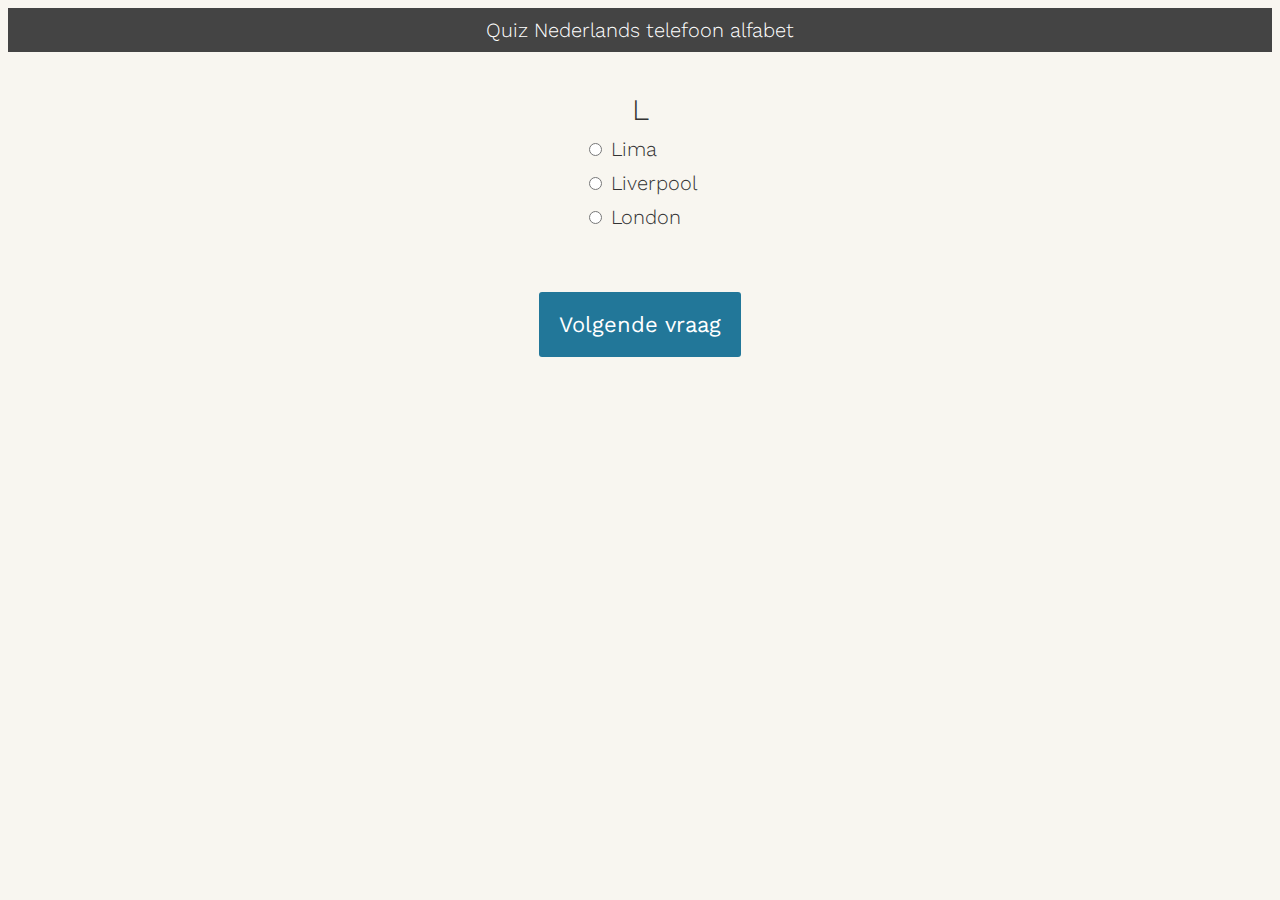
==== telefoonalfabet/telefoonalfabet-internationaal.html @ 58a74a97 "Telefoon alfabet huiswerk quiz" ====
<html>
<head>
    <style>
        @import url(https://fonts.googleapis.com/css?family=Work+Sans:300,600);

body{
	font-size: 20px;
	font-family: 'Work Sans', sans-serif;
	color: #333;
  font-weight: 300;
  text-align: center;
  background-color: #f8f6f0;
}
h1{
  font-weight: 300;
  margin: 0px;
  padding: 10px;
  font-size: 20px;
  background-color: #444;
  color: #fff;
}
.question{
  font-size: 30px;
  margin-bottom: 10px;
}
.answers {
  margin-bottom: 20px;
  text-align: left;
  display: inline-block;
}
.answers label{
  display: block;
  margin-bottom: 10px;
}
button{
  font-family: 'Work Sans', sans-serif;
	font-size: 22px;
	background-color: #279;
	color: #fff;
	border: 0px;
	border-radius: 3px;
	padding: 20px;
	cursor: pointer;
	margin-bottom: 20px;
}
button:hover{
	background-color: #38a;
}

.slide{
  position: absolute;
  left: 0px;
  top: 0px;
  width: 100%;
  z-index: 1;
  opacity: 0;
  transition: opacity 0.5s;
}
.active-slide{
  opacity: 1;
  z-index: 2;
}
.quiz-container{
  position: relative;
  height: 200px;
  margin-top: 40px;
}

    </style>
</head>
<body>
    
    <h1>Quiz Nederlands telefoon alfabet</h1>
<div class="quiz-container">
  <div id="quiz"></div>
</div>
<button id="previous">Vorige vraag</button>
<button id="next">Volgende vraag</button>
<button id="submit">Nakijken</button>
<div id="results"></div>

    <script>
function randomArrayShuffle(array) {
  var currentIndex = array.length, temporaryValue, randomIndex;
  while (0 !== currentIndex) {
    randomIndex = Math.floor(Math.random() * currentIndex);
    currentIndex -= 1;
    temporaryValue = array[currentIndex];
    array[currentIndex] = array[randomIndex];
    array[randomIndex] = temporaryValue;
  }
  return array;
}
        (function(){
  // Functions
  function buildQuiz(){
    // variable to store the HTML output
    const output = [];

    let questions = randomArrayShuffle(myQuestions)

    // for each question...
    questions.forEach(
      (currentQuestion, questionNumber) => {

        // variable to store the list of possible answers
        const answers = [];

        // and for each available answer...
        for(letter in currentQuestion.answers){

          // ...add an HTML radio button
          answers.push(
            `<label>
              <input type="radio" name="question${questionNumber}" value="${letter}">
              ${currentQuestion.answers[letter]}
            </label>`
          );
        }

        const shuffledArray = randomArrayShuffle(answers);
        // add this question and its answers to the output
        output.push(
          `<div class="slide">
            <div class="question"> ${currentQuestion.question} </div>
            <div class="answers"> ${shuffledArray.join("")} </div>
          </div>`
        );
      }
    );

    // finally combine our output list into one string of HTML and put it on the page
    quizContainer.innerHTML = output.join('');
  }

  function showResults(){

    // gather answer containers from our quiz
    const answerContainers = quizContainer.querySelectorAll('.answers');

    // keep track of user's answers
    let numCorrect = 0;

    // for each question...
    myQuestions.forEach( (currentQuestion, questionNumber) => {

      // find selected answer
      const answerContainer = answerContainers[questionNumber];
      const selector = `input[name=question${questionNumber}]:checked`;
      const userAnswer = (answerContainer.querySelector(selector) || {}).value;

      // if answer is correct
      if(userAnswer === currentQuestion.correctAnswer){
        // add to the number of correct answers
        numCorrect++;

        // color the answers green
        answerContainers[questionNumber].style.color = 'lightgreen';
      }
      // if answer is wrong or blank
      else{
        // color the answers red
        answerContainers[questionNumber].style.color = 'red';
      }
    });

    // show number of correct answers out of total
    resultsContainer.innerHTML = `${numCorrect} van ${myQuestions.length}`;
  }

  function showSlide(n) {
    slides[currentSlide].classList.remove('active-slide');
    slides[n].classList.add('active-slide');
    currentSlide = n;
    if(currentSlide === 0){
      previousButton.style.display = 'none';
    }
    else{
      previousButton.style.display = 'inline-block';
    }
    if(currentSlide === slides.length-1){
      nextButton.style.display = 'none';
      submitButton.style.display = 'inline-block';
    }
    else{
      nextButton.style.display = 'inline-block';
      submitButton.style.display = 'none';
    }
  }

  function showNextSlide() {
    showSlide(currentSlide + 1);
  }

  function showPreviousSlide() {
    showSlide(currentSlide - 1);

  }

  // Variables
  var progressBar = document.getElementById("progress-bar");
  var progressPercent = 0;
  const quizContainer = document.getElementById('quiz');
  const resultsContainer = document.getElementById('results');
  const submitButton = document.getElementById('submit');
  const myQuestions = [
            {
                question: "A",
                answers: {
                    a: 'Aaken',
                    b: 'Amsterdam',
                    c: 'Alpha'
                },
                correctAnswer: 'b'
            },
            {
                question: "B",
                answers: {
                    a: 'Brussel',
                    b: 'Bravo',
                    c: 'Baltimore'
                },
                correctAnswer: 'c'
            }, {
                question: "C",
                answers: {
                    a: 'Casablanca',
                    b: 'Charlie',
                    c: 'Citroen'
                },
                correctAnswer: 'a'
            }, {
                question: "D",
                answers: {
                    a: 'Dirk',
                    b: 'Denmark',
                    c: 'Delta'
                },
                correctAnswer: 'b'
            }, {
                question: "E",
                answers: {
                    a: 'Edison',
                    b: 'Eduard',
                    c: 'Echo'
                },
                correctAnswer: 'a'
            }, {
                question: "F",
                answers: {
                    a: 'Foxtrot',
                    b: 'France',
                    c: 'Florida'
                },
                correctAnswer: 'c'
            }, {
                question: "G",
                answers: {
                    a: 'Germany',
                    b: 'Golf',
                    c: 'Gallipoli'
                },
                correctAnswer: 'c'
            }, {
                question: "H",
                answers: {
                    a: 'Havana',
                    b: 'Hotel',
                    c: 'Harlem'
                },
                correctAnswer: 'a'
            }, {
                question: "I",
                answers: {
                    a: 'Ireland',
                    b: 'Italia',
                    c: 'India'
                },
                correctAnswer: 'b'
            }, {
                question: "J",
                answers: {
                    a: 'Juliett',
                    b: 'Jemen',
                    c: 'Jerusalem'
                },
                correctAnswer: 'c'
            }, {
                question: "K",
                answers: {
                    a: 'Kilo',
                    b: 'Kilogramme',
                    c: 'Kuala Lumpur'
                },
                correctAnswer: 'b'
            }, {
                question: "L",
                answers: {
                    a: 'London',
                    b: 'Liverpool',
                    c: 'Lima'
                },
                correctAnswer: 'b'
            }, {
                question: "M",
                answers: {
                    a: 'Mike',
                    b: 'Madagascar',
                    c: 'Melbourne'
                },
                correctAnswer: 'b'
            }, {
                question: "N",
                answers: {
                    a: 'New York',
                    b: 'New Orleans',
                    c: 'November'
                },
                correctAnswer: 'a'
            }, {
                question: "O",
                answers: {
                    a: 'Oslo',
                    b: 'Oklahoma',
                    c: 'Oscar'
                },
                correctAnswer: 'a'
            }, {
                question: "P",
                answers: {
                    a: 'Paris',
                    b: 'Papa',
                    c: 'Portland'
                },
                correctAnswer: 'a'
            }, {
                question: "Q",
                answers: {
                    a: 'Quebec',
                    b: 'Queens',
                    c: 'Quetta'
                },
                correctAnswer: 'a'
            }, {
                question: "R",
                answers: {
                    a: 'Richmond',
                    b: 'Rotterdam',
                    c: 'Roma'
                },
                correctAnswer: 'c'
            }, {
                question: "S",
                answers: {
                    a: 'Singapore',
                    b: 'Sierra',
                    c: 'Santiago'
                },
                correctAnswer: 'c'
            }, {
                question: "T",
                answers: {
                    a: 'Tango',
                    b: 'Tripoli',
                    c: 'Taipei'
                },
                correctAnswer: 'b'
            }, {
                question: "U",
                answers: {
                    a: 'Uppsa;a',
                    b: 'Uniform',
                    c: 'Utrecht'
                },
                correctAnswer: 'a'
            }, {
                question: "V",
                answers: {
                    a: 'Victor',
                    b: 'Valencia',
                    c: 'Vienna'
                },
                correctAnswer: 'a'
            },{
                question: "W",
                answers: {
                    a: 'Wollongong',
                    b: 'Washington',
                    c: 'Warsaw'
                },
                correctAnswer: 'b'
            },{
                question: "X",
                answers: {
                    a: 'Xantippe',
                    b: 'Xianyang',
                    c: 'Xintai'
                },
                correctAnswer: 'a'
            },{
                question: "IJ",
                answers: {
                    a: 'Italia Juliett',
                    b: 'India Jerusalem',
                    c: 'Italia Jerusalem'
                },
                correctAnswer: 'c'
            },{
                question: "Y",
                answers: {
                    a: 'Yankee',
                    b: 'Yokosuka',
                    c: 'Yokohama'
                },
                correctAnswer: 'c'
            },{
                question: "Z",
                answers: {
                    a: 'Zurich',
                    b: 'Zaandam',
                    c: 'Zulu'
                },
                correctAnswer: 'a'
            },
        ];

  // Kick things off
  buildQuiz();

  // Pagination
  const previousButton = document.getElementById("previous");
  const nextButton = document.getElementById("next");
  const slides = document.querySelectorAll(".slide");
  let currentSlide = 0;

  // Show the first slide
  showSlide(currentSlide);

  // Event listeners
  submitButton.addEventListener('click', showResults);
  previousButton.addEventListener("click", showPreviousSlide);
  nextButton.addEventListener("click", showNextSlide);
})();

    </script>
</body>

</html>
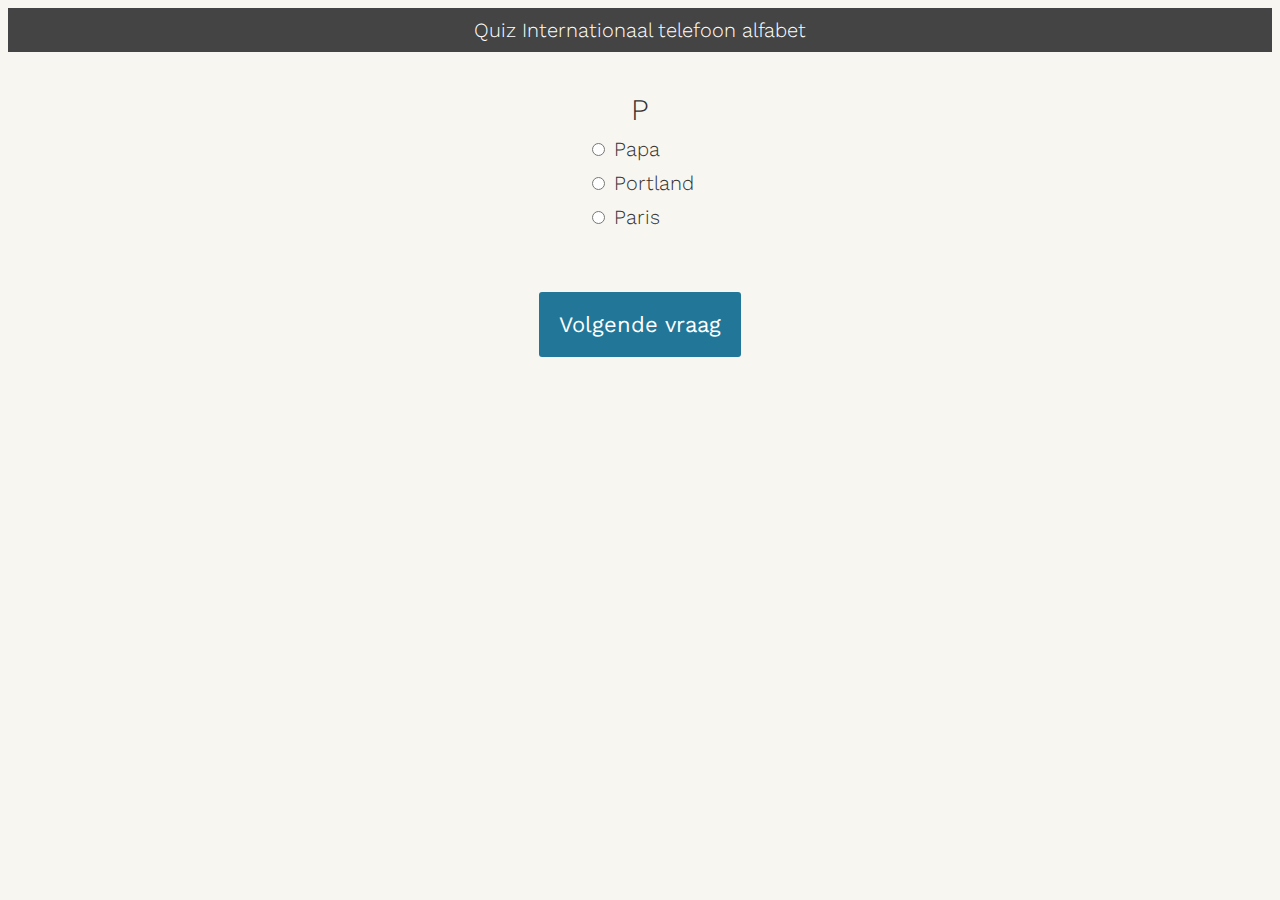
==== commit 3a5b1ac7: "Fixjes" ====
--- a/telefoonalfabet/telefoonalfabet-internationaal.html
+++ b/telefoonalfabet/telefoonalfabet-internationaal.html
@@ -1,5 +1,5 @@
 <html>
-<head>
+<head><title>Quiz Internationaal telefoon alfabet</title>
     <style>
         @import url(https://fonts.googleapis.com/css?family=Work+Sans:300,600);
 
@@ -70,7 +70,7 @@
 </head>
 <body>
     
-    <h1>Quiz Nederlands telefoon alfabet</h1>
+    <h1>Quiz Internationaal telefoon alfabet</h1>
 <div class="quiz-container">
   <div id="quiz"></div>
 </div>
@@ -368,7 +368,7 @@
             }, {
                 question: "U",
                 answers: {
-                    a: 'Uppsa;a',
+                    a: 'Uppsala',
                     b: 'Uniform',
                     c: 'Utrecht'
                 },
@@ -380,7 +380,7 @@
                     b: 'Valencia',
                     c: 'Vienna'
                 },
-                correctAnswer: 'a'
+                correctAnswer: 'b'
             },{
                 question: "W",
                 answers: {
